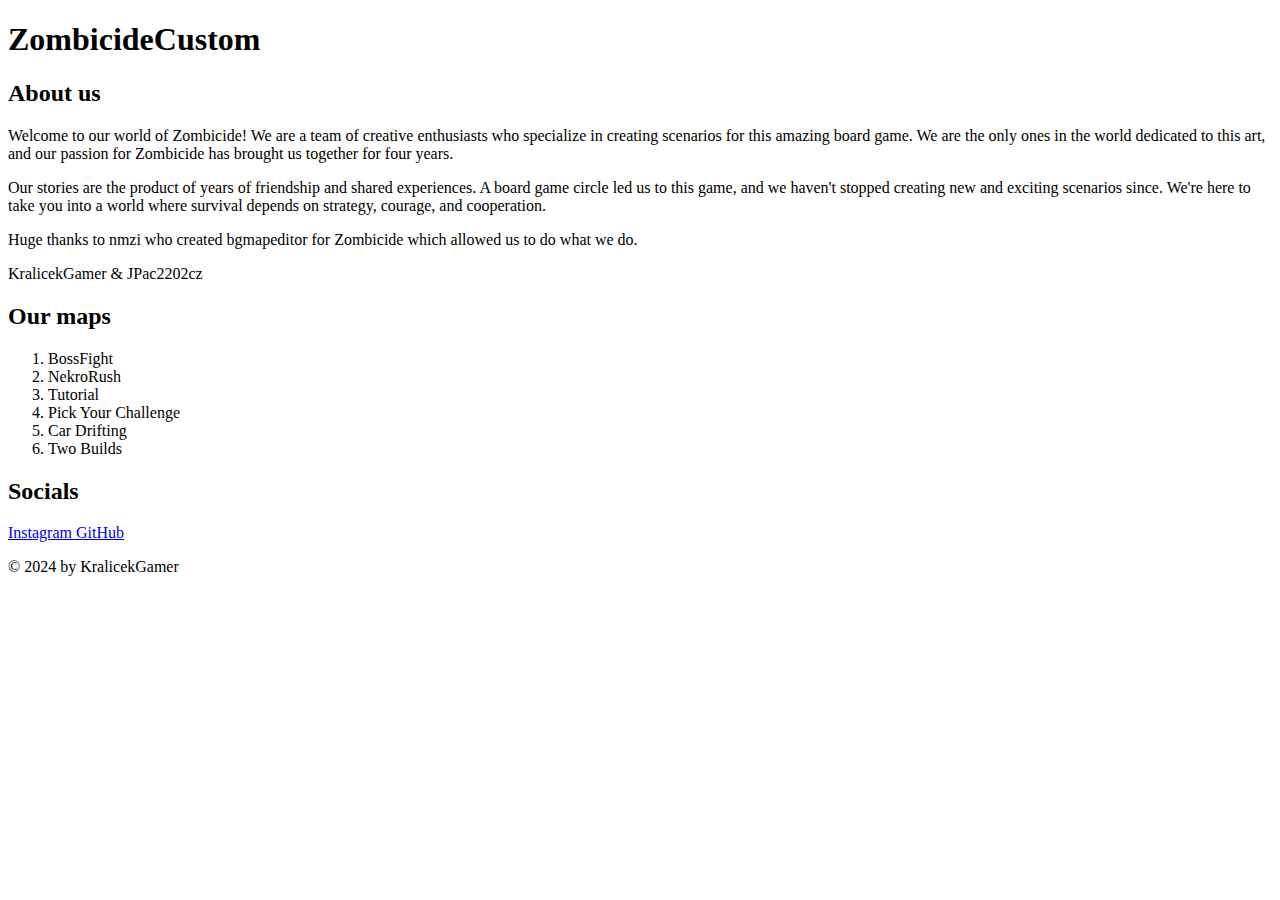
==== index.html @ 072a5a31 "v1.1-beta" ====
<!DOCTYPE html>
<html lang="en">
<head>
    <meta charset="UTF-8">
    <meta name="viewport" content="width=device-width, initial-scale=1.0">
    <meta name="description" content="ZombicideCustom - Custom maps and challenges for the Zombicide board game. Discover new adventures and enhance your gameplay experience.">
    <meta name="keywords" content="Zombicide, board game, custom maps, challenges, BossFight, NekroRush, tutorial, Car Drifting, Two Builds">
    <meta name="author" content="KralicekGamer">
    <title>Zombicide Custom</title>
    <link rel="stylesheet" href="./frontend/css/style.css">
    <link rel="icon" type="image/x-icon" href="./frontend/images/icon.png">
</head>

<body class="home">
    <div class="web">
        <div class="header" onclick="home()">
            <h1>ZombicideCustom</h1>
        </div>
        <div class="wrapper">
            <div class="wrapper-about-us">
                <h2>About us</h2>
                <p>
                    Welcome to our world of Zombicide! We are a team of creative enthusiasts who specialize in creating scenarios for this amazing board game. We are the only ones in the world dedicated to this art, and our passion for Zombicide has brought us together for four years.
                </p>
                <p>
                    Our stories are the product of years of friendship and shared experiences. A board game circle led us to this game, and we haven't stopped creating new and exciting scenarios since. We're here to take you into a world where survival depends on strategy, courage, and cooperation.
                </p>
                <p>
                    Huge thanks to nmzi who created bgmapeditor for Zombicide which allowed us to do what we do.
                </p>
                <p>
                    KralicekGamer & JPac2202cz
                </p>
            </div>
            <div class="wrapper-maps">
                <h2>Our maps</h2>
                <ol>
                    <li class="wrapper-maps-click" data-url="bossfight.html">BossFight</li>
                    <li class="wrapper-maps-click" data-url="nekrorush.html">NekroRush</li>
                    <li class="wrapper-maps-click" data-url="tutorial.html">Tutorial</li>
                    <li class="wrapper-maps-click" data-url="pickyourchallenge.html">Pick Your Challenge</li>
                    <li class="wrapper-maps-click" data-url="cardrifting.html">Car Drifting</li>
                    <li class="wrapper-maps-click" data-url="twobuilds.html">Two Builds</li>
                </ol>
            </div>
            <div class="wrapper-socials">
                <h2>
                    Socials
                </h2>
                <a href="https://instagram.com/zombicide_custom">
                    Instagram
                </a>
                <a href="https://github.com/kralicekgamer/zombicide_custom"> 
                    GitHub
                </a>
            </div>
        </div>
        <div class="footer">
            <p>&copy; 2024 by KralicekGamer</p>
        </div>
    </div>
    <script>
        document.addEventListener('DOMContentLoaded', () => {
            const clickableTexts = document.querySelectorAll('.wrapper-maps-click');
            
            clickableTexts.forEach(text => {
                text.addEventListener('click', () => {
                    const url = text.getAttribute('data-url');
                    window.location.href = url;
                });
            });
        });
    </script>
    <script>
        function home() {
            window.location.href = 'index.html';
        }
    </script>
</body>
</html>
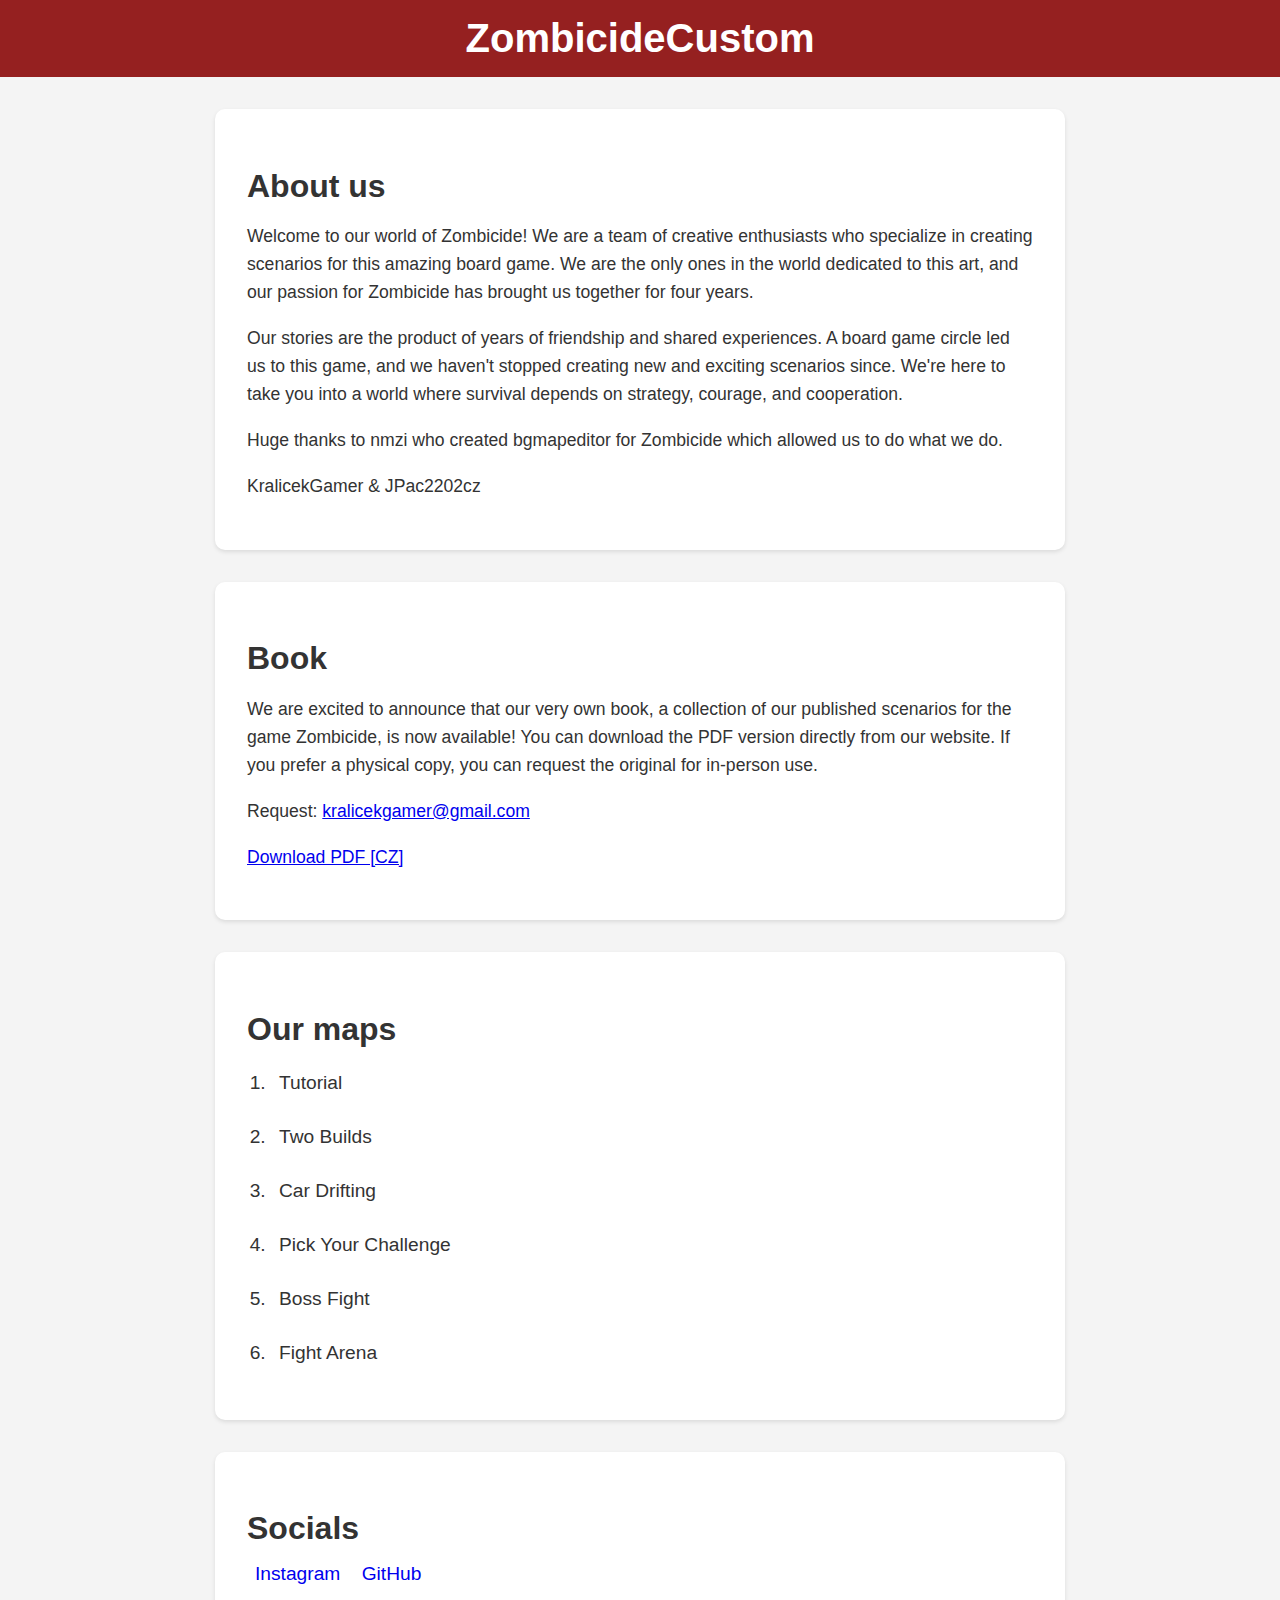
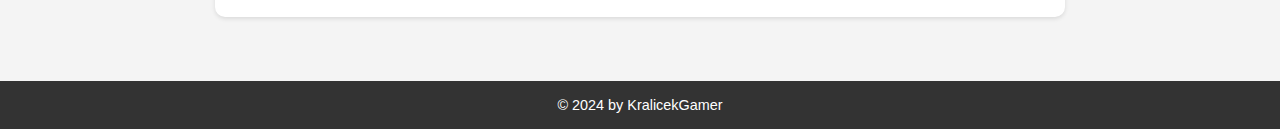
==== commit 4ea9c92c: "v1.1" ====
--- a/index.html
+++ b/index.html
@@ -1,5 +1,6 @@
 <!DOCTYPE html>
 <html lang="en">
+
 <head>
     <meta charset="UTF-8">
     <meta name="viewport" content="width=device-width, initial-scale=1.0">
@@ -20,10 +21,14 @@
             <div class="wrapper-about-us">
                 <h2>About us</h2>
                 <p>
-                    Welcome to our world of Zombicide! We are a team of creative enthusiasts who specialize in creating scenarios for this amazing board game. We are the only ones in the world dedicated to this art, and our passion for Zombicide has brought us together for four years.
+                    Welcome to our world of Zombicide! We are a team of creative enthusiasts who specialize in creating
+                    scenarios for this amazing board game. We are the only ones in the world dedicated to this art, and
+                    our passion for Zombicide has brought us together for four years.
                 </p>
                 <p>
-                    Our stories are the product of years of friendship and shared experiences. A board game circle led us to this game, and we haven't stopped creating new and exciting scenarios since. We're here to take you into a world where survival depends on strategy, courage, and cooperation.
+                    Our stories are the product of years of friendship and shared experiences. A board game circle led
+                    us to this game, and we haven't stopped creating new and exciting scenarios since. We're here to
+                    take you into a world where survival depends on strategy, courage, and cooperation.
                 </p>
                 <p>
                     Huge thanks to nmzi who created bgmapeditor for Zombicide which allowed us to do what we do.
@@ -32,25 +37,44 @@
                     KralicekGamer & JPac2202cz
                 </p>
             </div>
+            <div class="wrapper-book">
+                <h2>
+                    Book
+                </h2>
+                <p>
+                    We are excited to announce that our very own book, a collection of our published scenarios for the game Zombicide, is now available! You can download the PDF version directly from our website. If you prefer a physical copy, you can request the original for in-person use.
+                </p>
+                <p>
+                    Request:
+                    <a href="mailto:kralicekgamer@gmail.com" target="_blank">
+                        kralicekgamer@gmail.com
+                    </a>
+                </p>
+                <p>
+                    <a href="./frontend/download/[CZ]ZombiCide-custom.pdf" target="_blank">
+                        Download PDF [CZ]
+                    </a>
+                </p>
+            </div>
             <div class="wrapper-maps">
                 <h2>Our maps</h2>
                 <ol>
-                    <li class="wrapper-maps-click" data-url="bossfight.html">BossFight</li>
-                    <li class="wrapper-maps-click" data-url="nekrorush.html">NekroRush</li>
                     <li class="wrapper-maps-click" data-url="tutorial.html">Tutorial</li>
+                    <li class="wrapper-maps-click" data-url="twobuilds.html">Two Builds</li>
+                    <li class="wrapper-maps-click" data-url="cardrifting.html">Car Drifting</li>
                     <li class="wrapper-maps-click" data-url="pickyourchallenge.html">Pick Your Challenge</li>
-                    <li class="wrapper-maps-click" data-url="cardrifting.html">Car Drifting</li>
-                    <li class="wrapper-maps-click" data-url="twobuilds.html">Two Builds</li>
+                    <li class="wrapper-maps-click" data-url="bossfight.html">Boss Fight</li>
+                    <li class="wrapper-maps-click" data-url="fightarena.html">Fight Arena</li>
                 </ol>
             </div>
             <div class="wrapper-socials">
                 <h2>
                     Socials
                 </h2>
-                <a href="https://instagram.com/zombicide_custom">
+                <a href="https://instagram.com/zombicide_custom" target="_blank">
                     Instagram
                 </a>
-                <a href="https://github.com/kralicekgamer/zombicide_custom"> 
+                <a href="https://github.com/kralicekgamer/zombicide_custom" target="_blank">
                     GitHub
                 </a>
             </div>
@@ -62,7 +86,7 @@
     <script>
         document.addEventListener('DOMContentLoaded', () => {
             const clickableTexts = document.querySelectorAll('.wrapper-maps-click');
-            
+
             clickableTexts.forEach(text => {
                 text.addEventListener('click', () => {
                     const url = text.getAttribute('data-url');
@@ -77,4 +101,5 @@
         }
     </script>
 </body>
-</html>
+
+</html>--- a/frontend/css/style.css
+++ b/frontend/css/style.css
@@ -0,0 +1,169 @@
+body {
+    font-family: 'Arial', sans-serif;
+    margin: 0;
+    padding: 0;
+    background-color: #f4f4f4;
+    color: #333;
+}
+
+.web {
+    display: flex;
+    flex-direction: column;
+    min-height: 100vh;
+}
+
+.header {
+    background-color: #a40909;
+    color: white;
+    padding: 1rem;
+    text-align: center;
+    cursor: pointer;
+    transition: background-color 0.3s ease;
+}
+
+.header:hover {
+    background-color: #952020;
+}
+
+.header h1 {
+    margin: 0;
+    font-size: 2.5rem;
+}
+
+.wrapper {
+    flex: 1;
+    padding: 2rem;
+    width: 850px;
+    margin: 0 auto;
+}
+
+.wrapper-about-us,
+.wrapper-maps,
+.wrapper-map,
+.wrapper-socials,
+.wrapper-book {
+    background-color: white;
+    padding: 2rem;
+    border-radius: 10px;
+    box-shadow: 0 2px 4px rgba(0, 0, 0, 0.1);
+    margin-bottom: 2rem;
+}
+
+.wrapper-socials a {
+    cursor: pointer;
+    text-decoration: none;
+    margin: 1rem 0;
+    font-size: 1.2rem;
+    padding: 0.5rem;
+    border-radius: 5px;
+    transition: background-color 0.3s ease;
+}
+
+.wrapper-socials a:hover {
+    background-color: #f1f1f1;
+}
+
+.wrapper h2,
+.wrapper-map h2,
+.wrapper-socials h2 {
+    font-size: 2rem;
+    margin-bottom: 1rem;
+}
+
+.wrapper p,
+.wrapper-map p {
+    font-size: 1.1rem;
+    line-height: 1.6;
+}
+
+.wrapper-maps ol,
+.wrapper-map ol {
+    padding-left: 1.5rem;
+}
+
+.wrapper-maps li,
+.wrapper-map li {
+    margin: 1rem 0;
+    font-size: 1.2rem;
+    padding: 0.5rem;
+    border-radius: 5px;
+    transition: background-color 0.3s ease;
+}
+
+.wrapper-maps li{
+    cursor: pointer;
+}
+
+.home .wrapper-maps li:hover {
+    background-color: #f1f1f1;
+}
+
+.wrapper-map img {
+    max-width: 100%;
+    height: auto;
+    border-radius: 10px;
+    margin-top: 1rem;
+}
+
+.footer {
+    background-color: #333;
+    color: white;
+    text-align: center;
+    padding: 1rem;
+    font-size: 0.9rem;
+}
+
+.footer p {
+    margin: 0;
+}
+
+
+@media (max-width: 768px) {
+    .wrapper {
+        padding: 1rem;
+        width: auto;
+    }
+
+    .header h1 {
+        font-size: 2rem;
+    }
+
+    .wrapper h2,
+    .wrapper-map h2 {
+        font-size: 1.5rem;
+    }
+
+    .wrapper p,
+    .wrapper-map p {
+        font-size: 1rem;
+    }
+
+    .wrapper-maps li,
+    .wrapper-map li {
+        font-size: 1rem;
+    }
+
+    .wrapper-about-us,
+    .wrapper-maps,
+    .wrapper-map {
+        padding: 1rem;
+    }
+}
+
+
+.wrapper-map a {
+    display: inline-block;
+    padding: 10px 20px;
+    margin: 10px;
+    text-decoration: none;
+    color: #fff;
+    background-color: #007bff;
+    border: 2px solid #007bff;
+    border-radius: 5px;
+    transition: background-color 0.3s, border-color 0.3s;
+}
+
+.wrapper-map a:hover {
+    background-color: #0056b3;
+    border-color: #0056b3;
+}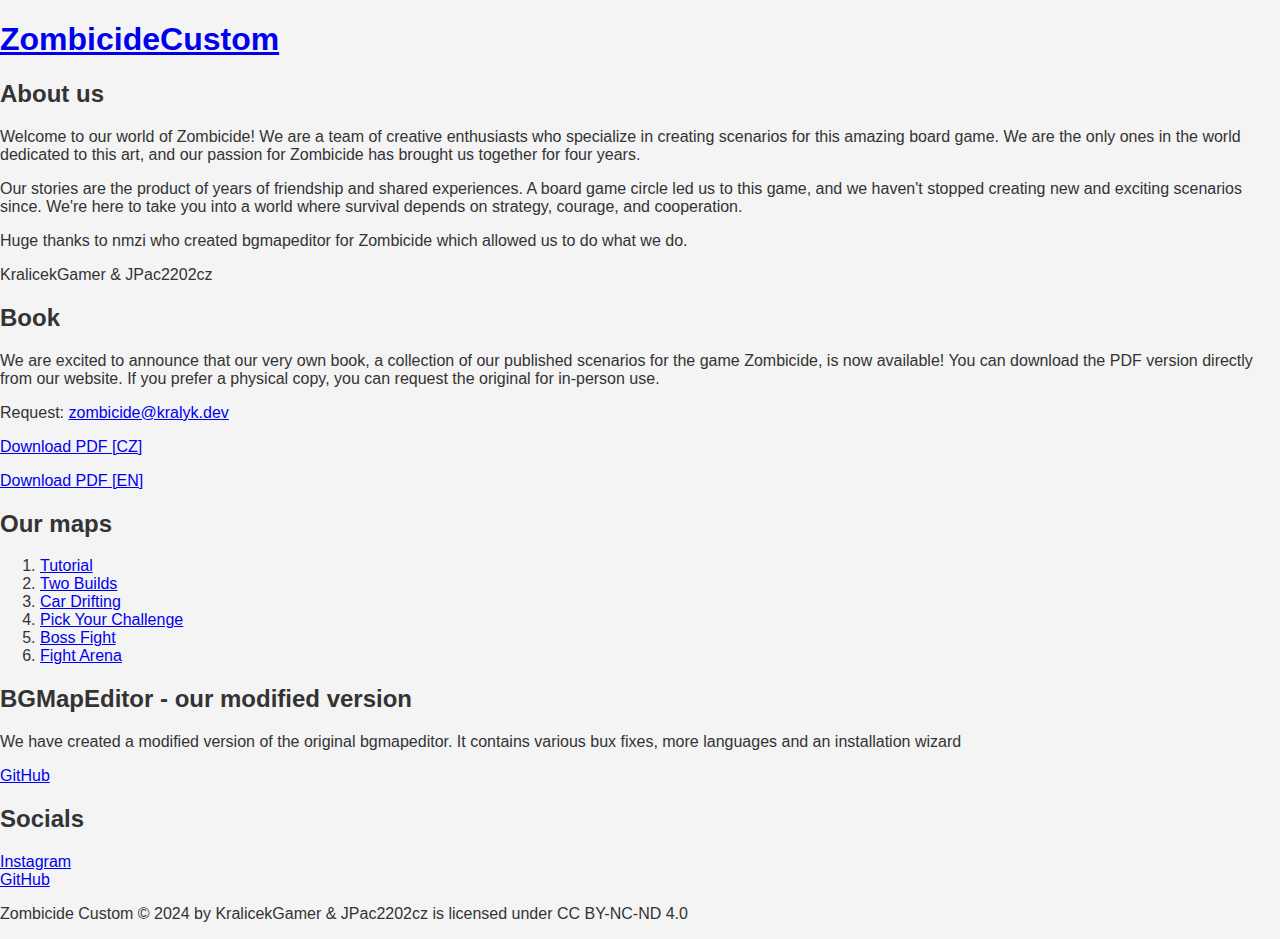
==== commit bdb5502f: "Edited socials" ====
--- a/index.html
+++ b/index.html
@@ -1,6 +1,5 @@
 <!DOCTYPE html>
 <html lang="en">
-
 <head>
     <meta charset="UTF-8">
     <meta name="viewport" content="width=device-width, initial-scale=1.0">
@@ -8,98 +7,109 @@
     <meta name="keywords" content="Zombicide, board game, custom maps, challenges, BossFight, NekroRush, tutorial, Car Drifting, Two Builds">
     <meta name="author" content="KralicekGamer">
     <title>Zombicide Custom</title>
+    <link rel="icon" type="image/x-icon" href="./frontend/images/icon.png">
     <link rel="stylesheet" href="./frontend/css/style.css">
-    <link rel="icon" type="image/x-icon" href="./frontend/images/icon.png">
+    <link rel="preconnect" href="https://fonts.googleapis.com">
+    <link rel="preconnect" href="https://fonts.gstatic.com" crossorigin>
+    <link href="https://fonts.googleapis.com/css2?family=Poppins:ital,wght@0,100;0,200;0,300;0,400;0,500;0,600;0,700;0,800;0,900;1,100;1,200;1,300;1,400;1,500;1,600;1,700;1,800;1,900&family=Sofia&display=swap" rel="stylesheet">
 </head>
-
-<body class="home">
-    <div class="web">
-        <div class="header" onclick="home()">
-            <h1>ZombicideCustom</h1>
-        </div>
-        <div class="wrapper">
-            <div class="wrapper-about-us">
-                <h2>About us</h2>
-                <p>
-                    Welcome to our world of Zombicide! We are a team of creative enthusiasts who specialize in creating
-                    scenarios for this amazing board game. We are the only ones in the world dedicated to this art, and
-                    our passion for Zombicide has brought us together for four years.
-                </p>
-                <p>
-                    Our stories are the product of years of friendship and shared experiences. A board game circle led
-                    us to this game, and we haven't stopped creating new and exciting scenarios since. We're here to
-                    take you into a world where survival depends on strategy, courage, and cooperation.
-                </p>
-                <p>
-                    Huge thanks to nmzi who created bgmapeditor for Zombicide which allowed us to do what we do.
-                </p>
-                <p>
-                    KralicekGamer & JPac2202cz
-                </p>
-            </div>
-            <div class="wrapper-book">
-                <h2>
-                    Book
-                </h2>
-                <p>
-                    We are excited to announce that our very own book, a collection of our published scenarios for the game Zombicide, is now available! You can download the PDF version directly from our website. If you prefer a physical copy, you can request the original for in-person use.
-                </p>
-                <p>
-                    Request:
-                    <a href="mailto:kralicekgamer@gmail.com" target="_blank">
-                        kralicekgamer@gmail.com
-                    </a>
-                </p>
-                <p>
-                    <a href="./frontend/download/[CZ]ZombiCide-custom.pdf" target="_blank">
-                        Download PDF [CZ]
-                    </a>
-                </p>
-            </div>
-            <div class="wrapper-maps">
-                <h2>Our maps</h2>
-                <ol>
-                    <li class="wrapper-maps-click" data-url="tutorial.html">Tutorial</li>
-                    <li class="wrapper-maps-click" data-url="twobuilds.html">Two Builds</li>
-                    <li class="wrapper-maps-click" data-url="cardrifting.html">Car Drifting</li>
-                    <li class="wrapper-maps-click" data-url="pickyourchallenge.html">Pick Your Challenge</li>
-                    <li class="wrapper-maps-click" data-url="bossfight.html">Boss Fight</li>
-                    <li class="wrapper-maps-click" data-url="fightarena.html">Fight Arena</li>
-                </ol>
-            </div>
-            <div class="wrapper-socials">
-                <h2>
-                    Socials
-                </h2>
-                <a href="https://instagram.com/zombicide_custom" target="_blank">
-                    Instagram
+<body>
+    <header>
+        <h1><a href="./index.html">ZombicideCustom</a></h1>
+    </header>
+    <section>
+        <article>
+            <h2>About us</h2>
+            <p>
+                Welcome to our world of Zombicide! We are a team of creative enthusiasts who specialize in creating
+                scenarios for this amazing board game. We are the only ones in the world dedicated to this art, and
+                our passion for Zombicide has brought us together for four years.
+            </p>
+            <p>
+                Our stories are the product of years of friendship and shared experiences. A board game circle led
+                us to this game, and we haven't stopped creating new and exciting scenarios since. We're here to
+                take you into a world where survival depends on strategy, courage, and cooperation.
+            </p>
+            <p>
+                Huge thanks to nmzi who created bgmapeditor for Zombicide which allowed us to do what we do.
+            </p>
+            <p id="signature">
+                KralicekGamer & JPac2202cz
+            </p>
+        </article>
+        <article>
+            <h2>
+                Book
+            </h2>
+            <p>
+                We are excited to announce that our very own book, a collection of our published scenarios for the game
+                Zombicide, is now available! You can download the PDF version directly from our website. If you prefer a
+                physical copy, you can request the original for in-person use.
+            </p>
+            <p>
+                Request:
+                <a href="mailto:zombicide@kralyk.dev" target="_blank">
+                    zombicide@kralyk.dev
                 </a>
-                <a href="https://github.com/kralicekgamer/zombicide_custom" target="_blank">
-                    GitHub
+            </p>
+            <p>
+                <a href="./frontend/download/[CZ]ZombicideCustom.pdf" target="_blank">
+                    Download PDF [CZ]
                 </a>
-            </div>
-        </div>
-        <div class="footer">
-            <p>&copy; 2024 by KralicekGamer</p>
-        </div>
-    </div>
-    <script>
-        document.addEventListener('DOMContentLoaded', () => {
-            const clickableTexts = document.querySelectorAll('.wrapper-maps-click');
-
-            clickableTexts.forEach(text => {
-                text.addEventListener('click', () => {
-                    const url = text.getAttribute('data-url');
-                    window.location.href = url;
-                });
-            });
-        });
-    </script>
-    <script>
-        function home() {
-            window.location.href = 'index.html';
-        }
-    </script>
+            </p>
+            <p>
+                <a href="./frontend/download/[EN]ZombicideCustom.pdf" target="_blank">
+                    Download PDF [EN]
+                </a>
+            </p>
+        </article>
+        <article id="scenare">
+            <h2>Our maps</h2>
+            <ol>
+                <li>
+                    <a href="./tutorial.html">Tutorial</a>
+                </li>
+                <li>
+                    <a href="./twobuilds.html">Two Builds</a>
+                </li>
+                <li>
+                    <a href="./cardrifting.html">Car Drifting</a>
+                </li>
+                <li>
+                    <a href="./pickyourchallenge.html">Pick Your Challenge</a>
+                </li>
+                <li>
+                    <a href="./bossfight.html">Boss Fight</a>
+                </li>
+                <li>
+                    <a href="./fightarena.html">Fight Arena</a>
+                </li>
+            </ol>
+        </article>
+        <article>
+            <h2>
+                BGMapEditor - our modified version
+            </h2>
+            <p>
+                We have created a modified version of the original bgmapeditor. It contains various bux fixes, more languages and an installation wizard
+            </p>
+            <a href="https://github.com/kralicekgamer/bgmapeditor">GitHub</a>
+        </article>
+        <article>
+            <h2>
+                Socials
+            </h2>
+            <a href="https://instagram.com/zombicide_custom" target="_blank">
+                Instagram
+            </a>
+            <br>
+            <a href="https://github.com/kralicekgamer/zombicide_custom" target="_blank">
+                GitHub
+            </a>
+        </article>
+    </section>
+    <footer>
+        <p>Zombicide Custom &copy; 2024 by KralicekGamer & JPac2202cz is licensed under CC BY-NC-ND 4.0</p>
+    </footer>
 </body>
-
 </html>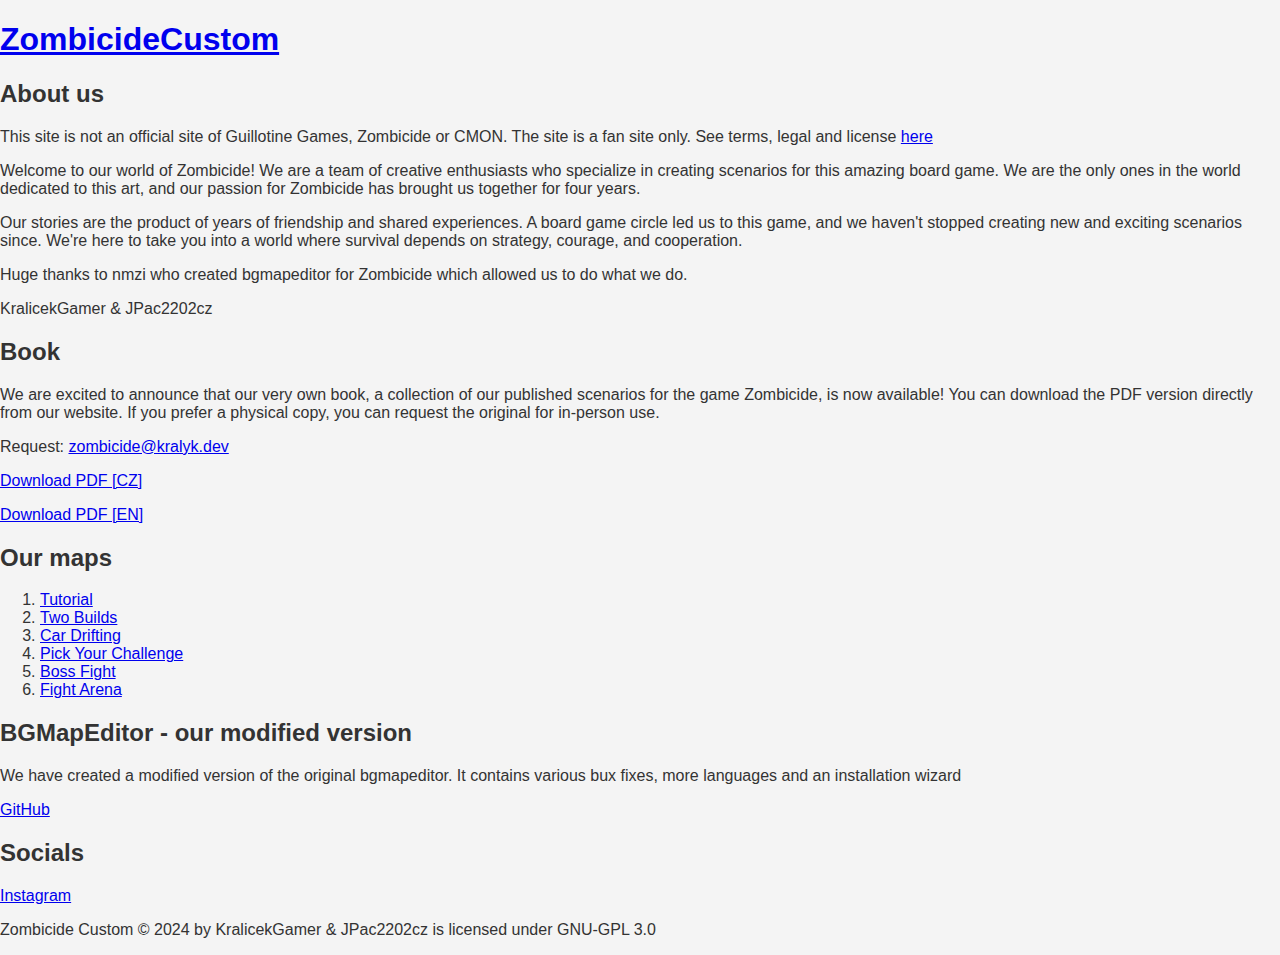
==== commit 63d2bde3: "v1.2" ====
--- a/index.html
+++ b/index.html
@@ -20,6 +20,9 @@
     <section>
         <article>
             <h2>About us</h2>
+            <p>
+                This site is not an official site of Guillotine Games, Zombicide or CMON. The site is a fan site only. See terms, legal and license <a href="./license.html">here</a>
+            </p>
             <p>
                 Welcome to our world of Zombicide! We are a team of creative enthusiasts who specialize in creating
                 scenarios for this amazing board game. We are the only ones in the world dedicated to this art, and
@@ -93,23 +96,21 @@
             <p>
                 We have created a modified version of the original bgmapeditor. It contains various bux fixes, more languages and an installation wizard
             </p>
-            <a href="https://github.com/kralicekgamer/bgmapeditor">GitHub</a>
+            <a href="https://github.com/kralicekgamer/bgmapeditor" target="_blank">GitHub</a>
         </article>
         <article>
             <h2>
                 Socials
             </h2>
-            <a href="https://instagram.com/zombicide_custom" target="_blank">
-                Instagram
-            </a>
-            <br>
-            <a href="https://github.com/kralicekgamer/zombicide_custom" target="_blank">
-                GitHub
-            </a>
+            <p>
+                <a href="https://instagram.com/zombicide_custom" target="_blank">
+                    Instagram
+                </a>
+            </p>
         </article>
     </section>
     <footer>
-        <p>Zombicide Custom &copy; 2024 by KralicekGamer & JPac2202cz is licensed under CC BY-NC-ND 4.0</p>
+        <p>Zombicide Custom &copy; 2024 by KralicekGamer & JPac2202cz is licensed under GNU-GPL 3.0</p>
     </footer>
 </body>
 </html>